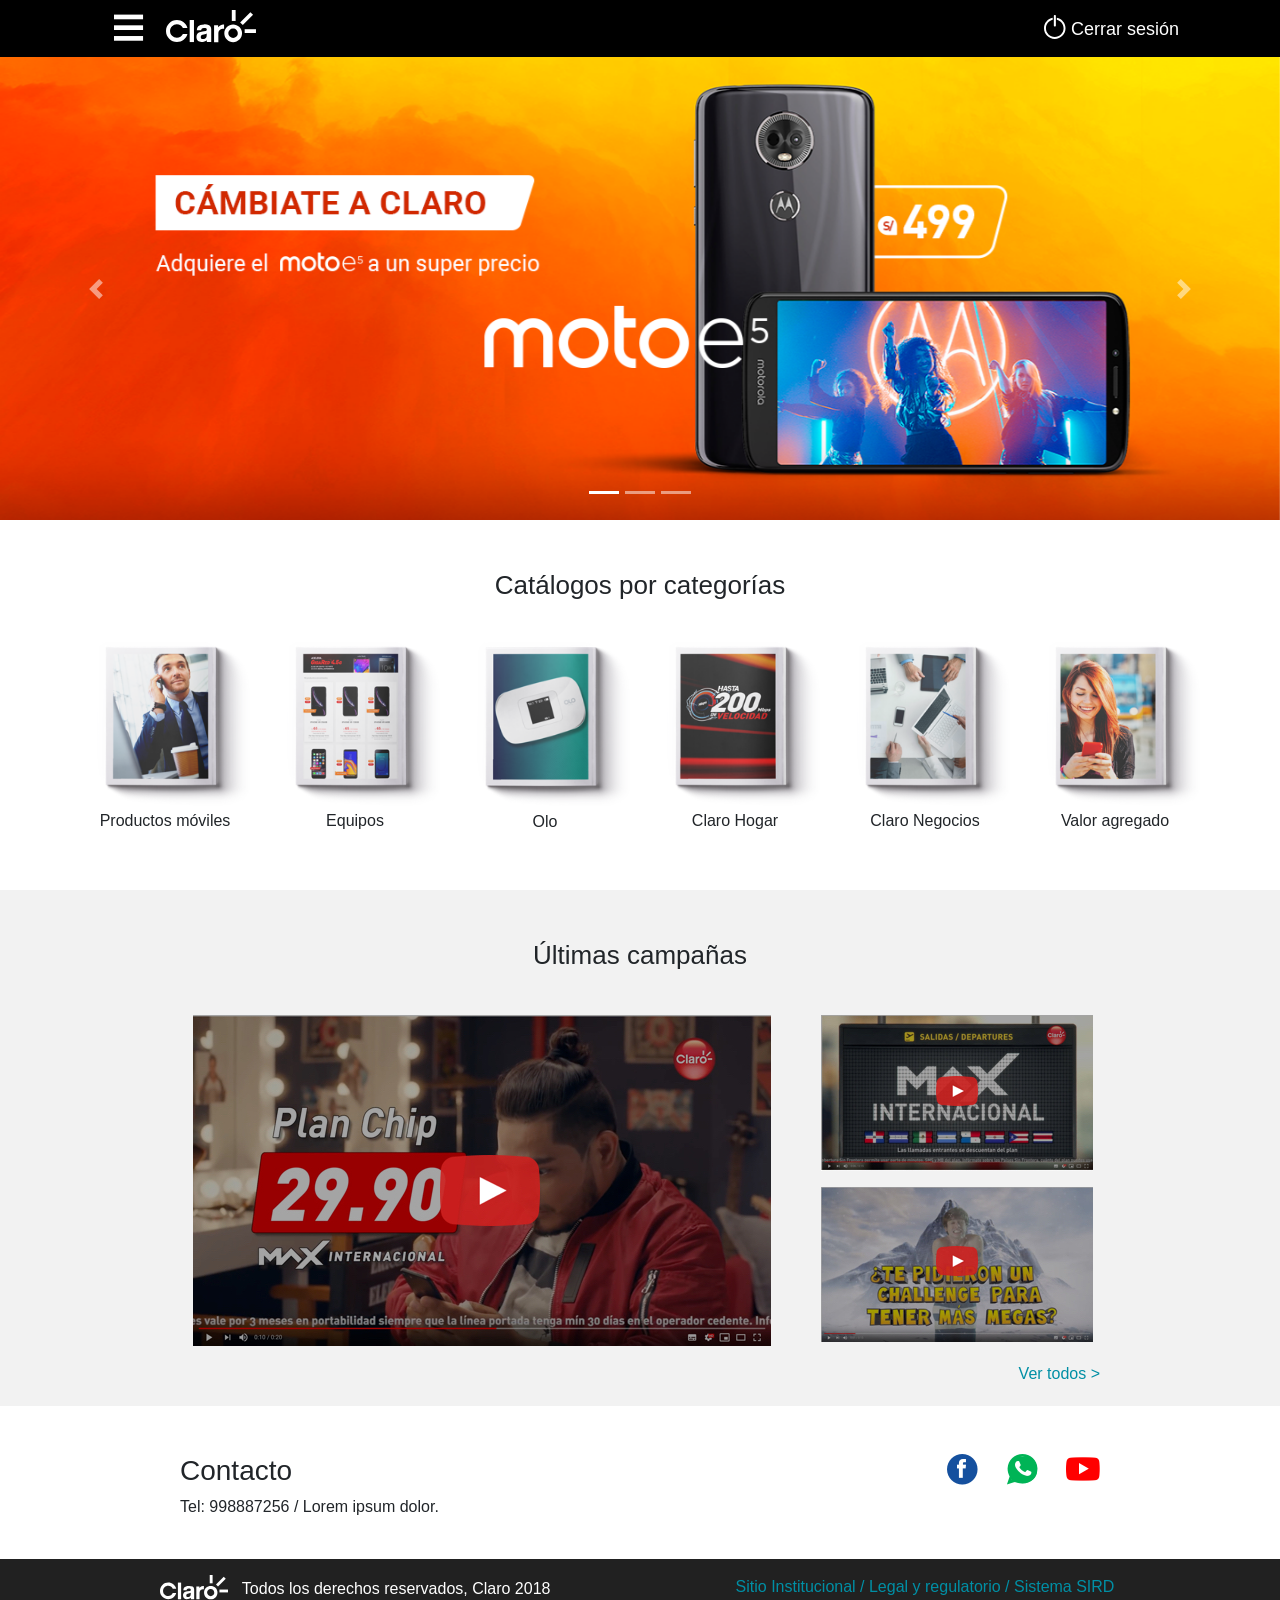
==== index.html @ d49c3069 "front files" ====
<!DOCTYPE html>
<html lang="es-PE">
<head>
	<meta charset="UTF-8"> 
	<meta name="viewport" content="width=device-width, initial-scale=1, shrink-to-fit=no"> 
	<title>Revista Digital</title> 

	<link rel="stylesheet" type="text/css" href="css/main.css">
	<link rel="stylesheet" type="text/css" href="css/bootstrap.css">

</head> 
<body>

	<header class="fixed-top">
		<div class="container">
			<div class="row">
				<div class="col-lg-12 no-gutters">

					<div class="pos-f-t no-gutters">

						<nav class="navbar navbar-dark">
							<div class="menu">
								<button class="navbar-toggler" type="button" data-toggle="collapse" data-target="#navbarToggleExternalContent" aria-controls="navbarToggleExternalContent" aria-expanded="false" aria-label="Toggle navigation">
									<span class="navbar-toggler-icon left"></span> 
								</button> 
								<a href="#"><img src="assets/logo-claro.svg" class="lg_claro img-fluid"></a>
							</div>
							<a href="#"> <img src="assets/power-sign.svg"> <span class="text-sesion">Cerrar sesión</span></a>
						</nav>
						
						<div class="collapse bg-negro" id="navbarToggleExternalContent">
							<div class="p-4">
								<ul class="menu navbar-nav">
									<li class="item-menu"><a href="#" class="nav-link">Productos móviles</a></li>
									<li class="item-menu"><a href="#" class="nav-link">Equipos</a></li>
									<li class="item-menu"><a href="#" class="nav-link">Olo</a></li>
									<li class="item-menu"><a href="#" class="nav-link">Claro Hogar</a></li>
									<li class="item-menu"><a href="#" class="nav-link">Claro Negocio</a></li>
									<li class="item-menu"><a href="#" class="nav-link">Valor agregado</a></li>
								</ul>
							</div>
							<div class="bg_menu" id="navbarToggleExternalContent"></div>
						</div>
						
					</div>
					
				</div>
			</div>
		</div>	
	</header>

	





	<div class="main">
		<section class="banner">

			<div id="carouselExampleIndicators" class="carousel slide" data-ride="carousel">

				<ol class="carousel-indicators">
					<li data-target="#carouselExampleIndicators" data-slide-to="0" class="active"></li>
					<li data-target="#carouselExampleIndicators" data-slide-to="1"></li>
					<li data-target="#carouselExampleIndicators" data-slide-to="2"></li>
				</ol>

				<div class="carousel-inner">
					<div class="carousel-item active">
						<img src="assets/banner_1.png" class="d-block w-100" alt="...">
					</div>
					<div class="carousel-item">
						<img src="assets/banner_1.png" class="d-block w-100" alt="...">
					</div>
					<div class="carousel-item">
						<img src="assets/banner_1.png" class="d-block w-100" alt="...">
					</div>
				</div>
				<a class="carousel-control-prev" href="#carouselExampleIndicators" role="button" data-slide="prev">
					<span class="carousel-control-prev-icon" aria-hidden="true"></span>
					<span class="sr-only">Previous</span>
				</a>
				<a class="carousel-control-next" href="#carouselExampleIndicators" role="button" data-slide="next">
					<span class="carousel-control-next-icon" aria-hidden="true"></span>
					<span class="sr-only">Next</span>
				</a>
			</div>
		</section>

		<section class="catalogos">
			<div class="container">
				<h2>Catálogos por categorías</h2>
				<div class="row">
					<div class="col-lg-2 col-md-4 col-sm-6 col-6"><img src="assets/catalogo1.png" class="img-fluid"><p>Productos móviles</p></div>
					<div class="col-lg-2 col-md-4 col-sm-6 col-6"><img src="assets/catalogo2.png" class="img-fluid"><p>Equipos</p></div>
					<div class="col-lg-2 col-md-4 col-sm-6 col-6"><img src="assets/catalogo3.png" class="img-fluid"><p>Olo</p></div>
					<div class="col-lg-2 col-md-4 col-sm-6 col-6"><img src="assets/catalogo4.png" class="img-fluid"><p>Claro Hogar</p></div>
					<div class="col-lg-2 col-md-4 col-sm-6 col-6"><img src="assets/catalogo5.png" class="img-fluid"><p>Claro Negocios</p></div>
					<div class="col-lg-2 col-md-4 col-sm-6 col-6"><img src="assets/catalogo6.png" class="img-fluid"><p>Valor agregado</p></div>
				</div>
			</div>
		</section>

		<section class="campanias">
			<div class="container">
				<h2>Últimas campañas</h2>
				<div class="row">
					<div class="col-lg-10 mx-auto">
						<div class="row">
							<div class="col-lg-8 mt-3 col-sm-7 mx-auto col-11">
								<a data-toggle="modal" data-target="#exampleModalCenter1"><img src="assets/video1.jpg" class="img-fluid"></a>
								<div class="modal fade" id="exampleModalCenter1" tabindex="-1" role="dialog" aria-labelledby="exampleModalCenterTitle" aria-hidden="true">
									<div class="modal-dialog modal-dialog-centered" role="document">
										<div class="modal-content">
											<div class="modal-header">
												<!--<h5 class="modal-title" id="exampleModalCenterTitle">Video #1</h5>-->
												<button type="button" class="close" data-dismiss="modal" aria-label="Close">
													<span aria-hidden="true">&times;</span>
												</button>
											</div>
											
											<div class="modal-body">
												<iframe width="100%" height="320" src="https://www.youtube.com/embed/C6nRRB92-fw" frameborder="0" allow="accelerometer; autoplay; encrypted-media; gyroscope; picture-in-picture" allowfullscreen></iframe>
											</div>

										</div>
									</div>
								</div>
							</div>
							<div class="col-lg-4 col-md-10 mx-auto col-sm-10 col-12">
								<div class="row">
									<div class="col-lg-12 col-md-6 mt-3">
										<a data-toggle="modal" data-target="#exampleModalCenter2"><img src="assets/video2.jpg" class="img-fluid"></a>
										<div class="modal fade" id="exampleModalCenter2" tabindex="-1" role="dialog" aria-labelledby="exampleModalCenterTitle" aria-hidden="true">
											<div class="modal-dialog modal-dialog-centered" role="document">
												<div class="modal-content">
													<div class="modal-header">
														<!--<h5 class="modal-title" id="exampleModalCenterTitle">Video #2</h5>-->
														<button type="button" class="close" data-dismiss="modal" aria-label="Close">
															<span aria-hidden="true">&times;</span>
														</button>
													</div>
													<div class="modal-body">
														<iframe width="100%" height="320" src="https://www.youtube.com/embed/Uum-ucWkMEQ?list=PL4ZABvZe_5Naf932TlUdyiNFxT96gdVvx" frameborder="0" allow="accelerometer; autoplay; encrypted-media; gyroscope; picture-in-picture" allowfullscreen></iframe>
													</div>
												</div>
											</div>
										</div>
									</div>
									<div class="col-lg-12 col-md-6 mt-3">
										<a data-toggle="modal" data-target="#exampleModalCenter3"><img src="assets/video3.jpg" class="img-fluid"></a>
										<div class="modal fade" id="exampleModalCenter3" tabindex="-1" role="dialog" aria-labelledby="exampleModalCenterTitle" aria-hidden="true">
											<div class="modal-dialog modal-dialog-centered" role="document">
												<div class="modal-content">
													<div class="modal-header">
														<!--<h5 class="modal-title" id="exampleModalCenterTitle">Modal title</h5>-->
														<button type="button" class="close" data-dismiss="modal" aria-label="Close">
															<span aria-hidden="true">&times;</span>
														</button>
													</div>
													<div class="modal-body">
														<iframe width="100%" height="320" src="https://www.youtube.com/embed/Uum-ucWkMEQ?list=PL4ZABvZe_5Naf932TlUdyiNFxT96gdVvx" frameborder="0" allow="accelerometer; autoplay; encrypted-media; gyroscope; picture-in-picture" allowfullscreen></iframe>
													</div>
												</div>
											</div>
										</div>
									</div>
								</div>						
							</div>
						</div>

					</div>

					
					
					<div class="col-lg-10 mx-auto text-right pt-3">
						<a href="#" class="enlace_ver">Ver todos &#62;</a>
					</div>

				</div>
			</div>
		</section>
		

		<section class="contacto">
			<div class="container">
				<div class="row">
					<div class="col-lg-10 mx-auto">
						<div class="row pt-5 pb-4">
							<div class="col-md-6 col-sm-12">
									<h3>Contacto</h3>
									<p>Tel: 998887256 / Lorem ipsum dolor.</p>
							</div>
							<div class="col-md-6 col-sm-12 text-right">
								<a href="#"><img src="assets/icon-facebook.png" class="img-fluid"></a>
								<a href="#" class="ml-4"><img src="assets/icon-whatsapp.png" class="img-fluid"></a>
								<a href="#" class="ml-4"><img src="assets/icon-youtube.png" class="img-fluid"></a>
							</div>
						</div>
					</div>
				</div>
			</div>
		</section>


	</div>


	<footer>
		<div class="container">
			<div class="row pt-3">
				<div class="col-lg-6 col-md-12 text-center">
					<span class=""><img src="assets/logo-claro.svg" class="lg_claro-f"></span> <span>Todos los derechos reservados, Claro 2018</span>
				</div>
				<div class="col-lg-6 col-md-12 text-center text-right">
					<p class="enlace_ver">
						<a href="http://www.claro.com.pe/institucional/" target="_blank" class="enlace_ver">Sitio Institucional</a> /
						<a href="http://www.claro.com.pe/legal-y-regulatorio/" target="_blank" class="enlace_ver">Legal y regulatorio</a> /
						<a href="http://www2.osiptel.gob.pe/Devoluciones/Principal.aspx" target="_blank" class="enlace_ver">Sistema SIRD</a>
					</p>
				</div>
			</div>
		</div>
	</footer>


	<script src="js/jquery-3.3.1.slim.min.js"></script>
	<script src="js/popper.min.js"></script>
	<script src="js/bootstrap.min.js"></script>
	
</body>
</html>
---- css/main.css ----
*{
	margin:0;
	padding: 0;
}
header{
	background: #000000;
	height: 57px;
}
header .navbar a{
	color: #fff;
	text-decoration: none;
	font-size: 18px;
	font-weight: 400;
}
header .navbar a .text-sesion{
	display: inline-block;
	vertical-align: top;
	margin-top: 3px;
}

.lg_claro{
	padding-left: 5px;
	padding-bottom: 5px;
}
.lg_claro-f{
	padding-right: 10px;
	padding-bottom: 5px;
	height: 30px;
}
.bg-negro{
	background: #000;
	max-width: 350px;
	width: 100%;
}
@media screen and (max-width: 450px){
	.bg-negro{
		max-width: 100%;
	}
}
.bg_menu{
	position: fixed;
	z-index: -1;
	top:0;
	left: 0;
	margin-top: 57px;
	width: 100%;
	height: 100vh;
	background: rgba(255,255,255,.5);
}
.menu .item-menu{
	border-bottom: solid 1px #fff;
	padding: 5px 0;
}
.menu .item-menu a{
	color: #fff;
}
.menu .item-menu a:hover{
	color: #aaa;
}

.main{
	position: relative;
	display: block;
	padding-top: 57px;
}
.navbar-dark .navbar-toggler-icon{
	background-image: url('../assets/ico-menu.svg') !important;
}
.navbar-dark .navbar-toggler{
	outline: 0;
	color: rgba(255, 255, 255, 0) !important;
  border-color: rgba(255, 255, 255, 0) !important; 
}

.carousel-item .carousel-caption{
	padding-top: 0;
	padding-bottom: 0; 
	bottom: 0;
}

.catalogos{
	padding: 20px 0 40px;
}
.catalogos img{
	margin: 0 auto;
	display: block;
	margin-left: 5%; 
}

.catalogos h2{
	text-align: center;
	font-size: 26px;
	font-weight: 500;
	padding-top: 30px;
	padding-bottom: 30px;
}

.catalogos p{
	text-align: center;
	font-weight: 500;
}

.campanias{
	background: #f2f2f2;
	padding: 20px;
	text-align: center;
}
.campanias h2{
	text-align: center;
	font-size: 26px;
	font-weight: 500;
	padding-top: 30px;
	padding-bottom: 20px;
}
.enlace_ver{
	color: #008fa5;
	font-weight: 400;
}
.enlace_ver:hover{
	color: #008fa5;
}
footer{
	background: #212121;
	color: #fff;
}


.login-form{
	background: url('../assets/bg-form.jpg') no-repeat top center;
	background-size: cover;
	padding: 50px 20px;
	height: calc(100vh - 266px);

  display: -ms-flexbox;
  display: flex;
  -ms-flex-align: center;
  align-items: center;
  padding-top: 40px;
  padding-bottom: 40px;
  background-color: #f5f5f5;
}

.formulario{
	background: #fff;
	padding: 20px;
	border: solid 1px #ccc;
	border-radius: 5px;
}

.formulario h2{
	font-weight: 400;
	text-align: center;
}
.formulario h2 span{
	font-weight: 700;
	color: #e23230;
}
.formulario p{
	font-size: 18px;
	text-align: center;
	color: #636363;
	padding: 5px;
}
.content-form{
	max-width: 300px;
	margin: 0 auto;
}
.btn-ingresa{
	display: block !important;
	margin: 0 auto;
}
.formulario .enlace_ver{
	display: block;
	text-align: center;
	padding-top: 10px;
}
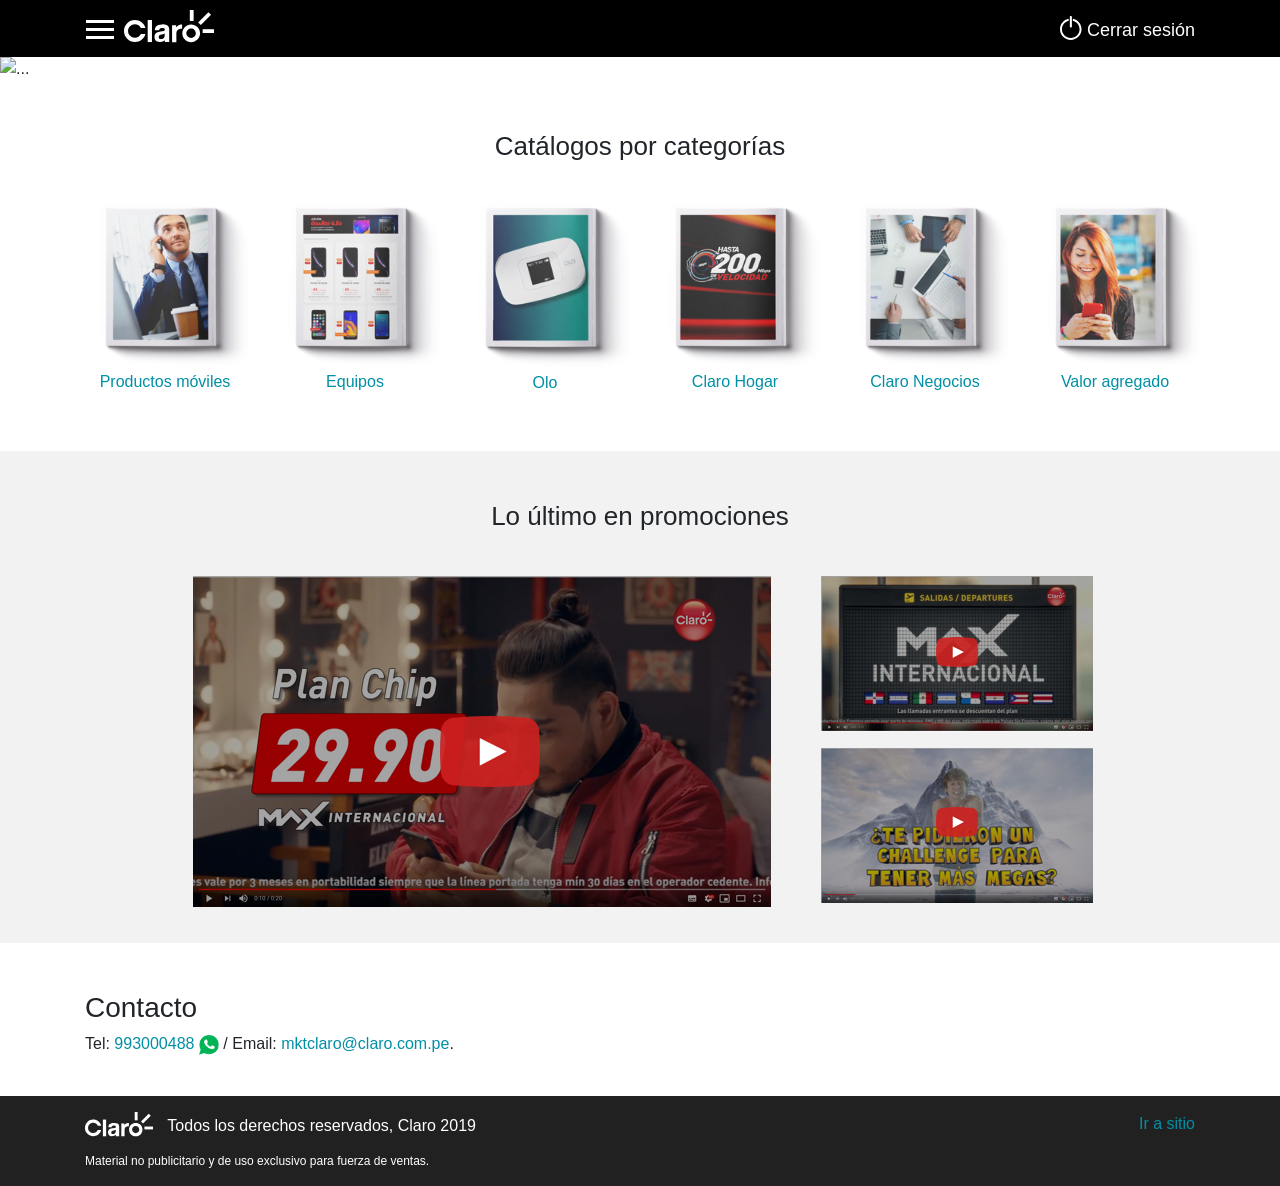
==== commit 808aa014: "cambio 2" ====
--- a/index.html
+++ b/index.html
@@ -18,18 +18,27 @@
 
 					<div class="pos-f-t no-gutters">
 
-						<nav class="navbar navbar-dark">
-							<div class="menu">
+						<nav class="navbar navbar-dark main-nav" id="main-nav">
+							<div>
+								<button id="menu" class="menu-bar navbar-toggler" type="button" data-toggle="collapse" data-target="#navbarToggleExternalContent" aria-controls="navbarToggleExternalContent" aria-expanded="false" aria-label="Toggle navigation">
+									<div class="uno"></div>
+									<div class="dos"></div>
+									<div class="tres"></div>
+								</button>
+								<a href="#"><img src="assets/logo-claro.svg" class="lg_claro img-fluid"></a>
+							</div>
+							<!--<div class="menu">  
 								<button class="navbar-toggler" type="button" data-toggle="collapse" data-target="#navbarToggleExternalContent" aria-controls="navbarToggleExternalContent" aria-expanded="false" aria-label="Toggle navigation">
 									<span class="navbar-toggler-icon left"></span> 
 								</button> 
+								
 								<a href="#"><img src="assets/logo-claro.svg" class="lg_claro img-fluid"></a>
-							</div>
-							<a href="#"> <img src="assets/power-sign.svg"> <span class="text-sesion">Cerrar sesión</span></a>
+							</div>-->
+							<a href="login.html"> <img src="assets/power-sign.svg"> <span class="text-sesion">Cerrar sesión</span></a>
 						</nav>
 						
-						<div class="collapse bg-negro" id="navbarToggleExternalContent">
-							<div class="p-4">
+						<div class="menu-main collapse bg-negro" id="navbarToggleExternalContent">
+							<div class="">
 								<ul class="menu navbar-nav">
 									<li class="item-menu"><a href="#" class="nav-link">Productos móviles</a></li>
 									<li class="item-menu"><a href="#" class="nav-link">Equipos</a></li>
@@ -68,13 +77,13 @@
 
 				<div class="carousel-inner">
 					<div class="carousel-item active">
-						<img src="assets/banner_1.png" class="d-block w-100" alt="...">
+						<img src="assets/banner_1.jpg" class="d-block w-100" alt="...">
 					</div>
 					<div class="carousel-item">
-						<img src="assets/banner_1.png" class="d-block w-100" alt="...">
+						<img src="assets/banner_2.jpg" class="d-block w-100" alt="...">
 					</div>
 					<div class="carousel-item">
-						<img src="assets/banner_1.png" class="d-block w-100" alt="...">
+						<img src="assets/banner_3.jpg" class="d-block w-100" alt="...">
 					</div>
 				</div>
 				<a class="carousel-control-prev" href="#carouselExampleIndicators" role="button" data-slide="prev">
@@ -92,24 +101,24 @@
 			<div class="container">
 				<h2>Catálogos por categorías</h2>
 				<div class="row">
-					<div class="col-lg-2 col-md-4 col-sm-6 col-6"><img src="assets/catalogo1.png" class="img-fluid"><p>Productos móviles</p></div>
-					<div class="col-lg-2 col-md-4 col-sm-6 col-6"><img src="assets/catalogo2.png" class="img-fluid"><p>Equipos</p></div>
-					<div class="col-lg-2 col-md-4 col-sm-6 col-6"><img src="assets/catalogo3.png" class="img-fluid"><p>Olo</p></div>
-					<div class="col-lg-2 col-md-4 col-sm-6 col-6"><img src="assets/catalogo4.png" class="img-fluid"><p>Claro Hogar</p></div>
-					<div class="col-lg-2 col-md-4 col-sm-6 col-6"><img src="assets/catalogo5.png" class="img-fluid"><p>Claro Negocios</p></div>
-					<div class="col-lg-2 col-md-4 col-sm-6 col-6"><img src="assets/catalogo6.png" class="img-fluid"><p>Valor agregado</p></div>
+					<div class="col-lg-2 col-md-4 col-sm-6 col-6"><a href="#" class="enlace_ver"><img src="assets/catalogo1.png" class="img-fluid"><p>Productos móviles</p></a></div>
+					<div class="col-lg-2 col-md-4 col-sm-6 col-6"><a href="#" class="enlace_ver"><img src="assets/catalogo2.png" class="img-fluid"><p>Equipos</p></a></div>
+					<div class="col-lg-2 col-md-4 col-sm-6 col-6"><a href="#" class="enlace_ver"><img src="assets/catalogo3.png" class="img-fluid"><p>Olo</p></a></div>
+					<div class="col-lg-2 col-md-4 col-sm-6 col-6"><a href="#" class="enlace_ver"><img src="assets/catalogo4.png" class="img-fluid"><p>Claro Hogar</p></a></div>
+					<div class="col-lg-2 col-md-4 col-sm-6 col-6"><a href="#" class="enlace_ver"><img src="assets/catalogo5.png" class="img-fluid"><p>Claro Negocios</p></a></div>
+					<div class="col-lg-2 col-md-4 col-sm-6 col-6"><a href="#" class="enlace_ver"><img src="assets/catalogo6.png" class="img-fluid"><p>Valor agregado</p></a></div>
 				</div>
 			</div>
 		</section>
 
 		<section class="campanias">
 			<div class="container">
-				<h2>Últimas campañas</h2>
+				<h2>Lo último en promociones</h2>
 				<div class="row">
 					<div class="col-lg-10 mx-auto">
 						<div class="row">
-							<div class="col-lg-8 mt-3 col-sm-7 mx-auto col-11">
-								<a data-toggle="modal" data-target="#exampleModalCenter1"><img src="assets/video1.jpg" class="img-fluid"></a>
+							<div class="col-lg-8 mt-3 col-sm-8 mx-auto col-12">
+								<a data-toggle="modal" data-target="#exampleModalCenter1" class="linkmodal"><img src="assets/video1.jpg" class="img-fluid"></a>
 								<div class="modal fade" id="exampleModalCenter1" tabindex="-1" role="dialog" aria-labelledby="exampleModalCenterTitle" aria-hidden="true">
 									<div class="modal-dialog modal-dialog-centered" role="document">
 										<div class="modal-content">
@@ -121,7 +130,7 @@
 											</div>
 											
 											<div class="modal-body">
-												<iframe width="100%" height="320" src="https://www.youtube.com/embed/C6nRRB92-fw" frameborder="0" allow="accelerometer; autoplay; encrypted-media; gyroscope; picture-in-picture" allowfullscreen></iframe>
+												<iframe width="100%" height="320" src="https://www.youtube.com/embed/MWQoPu6Iv-8?rel=0" frameborder="0" allow="accelerometer; autoplay; encrypted-media; gyroscope; picture-in-picture" allowfullscreen></iframe>
 											</div>
 
 										</div>
@@ -130,8 +139,8 @@
 							</div>
 							<div class="col-lg-4 col-md-10 mx-auto col-sm-10 col-12">
 								<div class="row">
-									<div class="col-lg-12 col-md-6 mt-3">
-										<a data-toggle="modal" data-target="#exampleModalCenter2"><img src="assets/video2.jpg" class="img-fluid"></a>
+									<div class="col-lg-12 col-md-6 col-6 mt-3">
+										<a data-toggle="modal" data-target="#exampleModalCenter2" class="linkmodal"><img src="assets/video2.jpg" class="img-fluid"></a>
 										<div class="modal fade" id="exampleModalCenter2" tabindex="-1" role="dialog" aria-labelledby="exampleModalCenterTitle" aria-hidden="true">
 											<div class="modal-dialog modal-dialog-centered" role="document">
 												<div class="modal-content">
@@ -142,14 +151,15 @@
 														</button>
 													</div>
 													<div class="modal-body">
-														<iframe width="100%" height="320" src="https://www.youtube.com/embed/Uum-ucWkMEQ?list=PL4ZABvZe_5Naf932TlUdyiNFxT96gdVvx" frameborder="0" allow="accelerometer; autoplay; encrypted-media; gyroscope; picture-in-picture" allowfullscreen></iframe>
+
+														<iframe width="100%" height="320" src="https://www.youtube.com/embed/Uum-ucWkMEQ?rel=0" frameborder="0" allow="accelerometer; autoplay; encrypted-media; gyroscope; picture-in-picture" allowfullscreen></iframe>
 													</div>
 												</div>
 											</div>
 										</div>
 									</div>
-									<div class="col-lg-12 col-md-6 mt-3">
-										<a data-toggle="modal" data-target="#exampleModalCenter3"><img src="assets/video3.jpg" class="img-fluid"></a>
+									<div class="col-lg-12 col-md-6 col-6 mt-3">
+										<a data-toggle="modal" data-target="#exampleModalCenter3" class="linkmodal"><img src="assets/video3.jpg" class="img-fluid"></a>
 										<div class="modal fade" id="exampleModalCenter3" tabindex="-1" role="dialog" aria-labelledby="exampleModalCenterTitle" aria-hidden="true">
 											<div class="modal-dialog modal-dialog-centered" role="document">
 												<div class="modal-content">
@@ -160,7 +170,8 @@
 														</button>
 													</div>
 													<div class="modal-body">
-														<iframe width="100%" height="320" src="https://www.youtube.com/embed/Uum-ucWkMEQ?list=PL4ZABvZe_5Naf932TlUdyiNFxT96gdVvx" frameborder="0" allow="accelerometer; autoplay; encrypted-media; gyroscope; picture-in-picture" allowfullscreen></iframe>
+
+														<iframe width="100%" height="320" src="https://www.youtube.com/embed/uMqZQMyHka0?rel=0" frameborder="0" allow="accelerometer; autoplay; encrypted-media; gyroscope; picture-in-picture" allowfullscreen></iframe>
 													</div>
 												</div>
 											</div>
@@ -175,7 +186,7 @@
 					
 					
 					<div class="col-lg-10 mx-auto text-right pt-3">
-						<a href="#" class="enlace_ver">Ver todos &#62;</a>
+						<!--<a href="#" class="enlace_ver">Ver todos &#62;</a>-->
 					</div>
 
 				</div>
@@ -186,16 +197,16 @@
 		<section class="contacto">
 			<div class="container">
 				<div class="row">
-					<div class="col-lg-10 mx-auto">
+					<div class="col-lg-12 mx-auto">
 						<div class="row pt-5 pb-4">
 							<div class="col-md-6 col-sm-12">
 									<h3>Contacto</h3>
-									<p>Tel: 998887256 / Lorem ipsum dolor.</p>
+									<p>Tel: <a href="tel:993000488" class="enlace_ver">993000488</a> <a href="https://api.whatsapp.com/send?phone=051993000488&text=%20"><img src="assets/icon-whatsapp.png" width="20px" class="img-fluid"></a> / Email: <a href="mailto:mktclaro@claro.com.pe" class="enlace_ver">mktclaro@claro.com.pe</a>.</p>
 							</div>
 							<div class="col-md-6 col-sm-12 text-right">
-								<a href="#"><img src="assets/icon-facebook.png" class="img-fluid"></a>
-								<a href="#" class="ml-4"><img src="assets/icon-whatsapp.png" class="img-fluid"></a>
-								<a href="#" class="ml-4"><img src="assets/icon-youtube.png" class="img-fluid"></a>
+								<!--<a href="#"><img src="assets/icon-facebook.svg" width="31px" class="img-fluid"></a>-->
+								<!--<a href="#" class="ml-4"><img src="assets/icon-whatsapp.png" class="img-fluid"></a>-->
+								<!--<a href="#" class="ml-4"><img src="assets/icon-youtube.svg" width="34px" class="img-fluid"></a>-->
 							</div>
 						</div>
 					</div>
@@ -210,15 +221,19 @@
 	<footer>
 		<div class="container">
 			<div class="row pt-3">
-				<div class="col-lg-6 col-md-12 text-center">
-					<span class=""><img src="assets/logo-claro.svg" class="lg_claro-f"></span> <span>Todos los derechos reservados, Claro 2018</span>
-				</div>
-				<div class="col-lg-6 col-md-12 text-center text-right">
-					<p class="enlace_ver">
-						<a href="http://www.claro.com.pe/institucional/" target="_blank" class="enlace_ver">Sitio Institucional</a> /
+				<div class="col-lg-8 col-md-8">
+					<span><img src="assets/logo-claro.svg" class="lg_claro-f"></span> <span class="derechos-reservados">Todos los derechos reservados, Claro 2019</span>
+				</div>
+				<div class="col-lg-4 col-md-4 text-right">
+					<p>
+						<a href="http://www.claro.com.pe/" target="_blank" class="enlace_ver">Ir a sitio </a>
+						<!--<a href="http://www.claro.com.pe/institucional/" target="_blank" class="enlace_ver">Sitio Institucional</a> /
 						<a href="http://www.claro.com.pe/legal-y-regulatorio/" target="_blank" class="enlace_ver">Legal y regulatorio</a> /
-						<a href="http://www2.osiptel.gob.pe/Devoluciones/Principal.aspx" target="_blank" class="enlace_ver">Sistema SIRD</a>
+						<a href="http://www2.osiptel.gob.pe/Devoluciones/Principal.aspx" target="_blank" class="enlace_ver">Sistema SIRD</a>-->
 					</p>
+				</div>
+				<div class="col-md-12">
+					<p style="font-size:12px;">Material no publicitario y de uso exclusivo para fuerza de ventas.</p>					
 				</div>
 			</div>
 		</div>
@@ -228,6 +243,7 @@
 	<script src="js/jquery-3.3.1.slim.min.js"></script>
 	<script src="js/popper.min.js"></script>
 	<script src="js/bootstrap.min.js"></script>
+	<script src="js/main.js" ></script>
 	
 </body>
 </html>
--- a/css/main.css
+++ b/css/main.css
@@ -5,6 +5,9 @@
 header{
 	background: #000000;
 	height: 57px;
+}
+header .navbar{
+	padding: 0;
 }
 header .navbar a{
 	color: #fff;
@@ -17,6 +20,11 @@
 	vertical-align: top;
 	margin-top: 3px;
 }
+@media screen and (max-width: 450px){
+	header .navbar a .text-sesion{
+		display: none;
+	}
+}
 
 .lg_claro{
 	padding-left: 5px;
@@ -26,6 +34,12 @@
 	padding-right: 10px;
 	padding-bottom: 5px;
 	height: 30px;
+}
+@media screen and (max-width: 450px) {
+	.lg_claro-f{
+		display: block;
+		margin: 0 auto;
+	}
 }
 .bg-negro{
 	background: #000;
@@ -47,17 +61,23 @@
 	height: 100vh;
 	background: rgba(255,255,255,.5);
 }
-.menu .item-menu{
+
+.menu-main .item-menu{
 	border-bottom: solid 1px #fff;
-	padding: 5px 0;
-}
-.menu .item-menu a{
+	padding: 5px 5px 5px 25px ;
+}
+.menu-main .item-menu:hover{
+	background: #fff;
+}
+.menu-main .item-menu a{
 	color: #fff;
 }
-.menu .item-menu a:hover{
-	color: #aaa;
-}
-
+.menu-main .item-menu a:hover{
+	color: #000;
+}
+#main-nav .navbar-toggler{
+	padding: 0 !important;
+}
 .main{
 	position: relative;
 	display: block;
@@ -69,7 +89,7 @@
 .navbar-dark .navbar-toggler{
 	outline: 0;
 	color: rgba(255, 255, 255, 0) !important;
-  border-color: rgba(255, 255, 255, 0) !important; 
+	border-color: rgba(255, 255, 255, 0) !important; 
 }
 
 .carousel-item .carousel-caption{
@@ -100,6 +120,10 @@
 	font-weight: 500;
 }
 
+.catalogos-m{
+	display: block;
+}
+
 .campanias{
 	background: #f2f2f2;
 	padding: 20px;
@@ -122,6 +146,19 @@
 footer{
 	background: #212121;
 	color: #fff;
+}
+
+.contacto{
+	width: 100%;
+}
+
+@media screen and (max-width: 540px) {
+	.contacto{
+		text-align: center;
+	}
+	.contacto .text-right{
+		text-align: center !important;
+	}
 }
 
 
@@ -131,13 +168,18 @@
 	padding: 50px 20px;
 	height: calc(100vh - 266px);
 
-  display: -ms-flexbox;
-  display: flex;
-  -ms-flex-align: center;
-  align-items: center;
-  padding-top: 40px;
-  padding-bottom: 40px;
-  background-color: #f5f5f5;
+	display: -ms-flexbox;
+	display: flex;
+	-ms-flex-align: center;
+	align-items: center;
+	padding-top: 40px;
+	padding-bottom: 40px;
+	background-color: #f5f5f5;
+}
+@media screen and (max-width: 540px){
+	.login-form{
+		height: 540px;
+	}
 }
 
 .formulario{
@@ -175,4 +217,167 @@
 	padding-top: 10px;
 }
 
-
+/*--menu--*/
+.main-nav {
+	/*background: darkslateblue;*/
+	height: 57px;
+	display: flex;
+	justify-content: flex-end;
+	align-items: center;
+}
+/*.menu {
+	transition: all 0.5s;
+	margin: 0;
+	padding: 0;
+	list-style: none;
+	display: flex;
+	opacity: 1;
+	visibility: visible;
+}*/
+.menu__item {
+	margin: 0 15px;
+}
+.menu__link {
+	color: #fff;
+	text-decoration: none;
+}
+.menu-bar {
+	width: 30px;
+	margin: 0;
+	cursor: pointer;
+	display: inline-block;
+	vertical-align: middle;
+}
+.uno, .dos, .tres {
+	width: 100%;
+	background: white;
+	height: 3px;
+	transition: all 0.5s;
+}
+.dos {
+	margin: 5px 0;
+}
+/*animacion*/
+
+.mostrar .uno {
+	transform: rotate(45deg) translate(5px, 5px);
+}
+.mostrar .dos {
+	opacity: 0;
+}
+.mostrar .tres {
+	transform: rotate(-45deg) translate(6px, -7px);
+}
+.mostrar .menu{
+	visibility: visible;
+	opacity: 1;
+}
+
+.btnwp-w{
+	display: inline-block;
+}
+.btnwp-m{
+	display: none !important;
+}
+@media screen and (max-width: 1100px){
+	.btnwp-w{
+		display: none !important;
+	}
+	.btnwp-m{
+		display: inline-block !important;
+	}
+	.catalogos-m{
+		display: none;
+	}
+}
+
+
+@media screen and (max-width: 540px){
+	.container .row .col-6 .h4{
+		font-size: 22px;
+	}
+	.container .row .col-6 a.btn{
+		font-size: 0.8rem;
+	}
+}
+
+@media screen and (max-width:325px) {
+	.container .row .col-6 .h4 {
+		font-size: 18px;
+		margin-top: 4px;
+		display: inline-block;
+	}
+}
+
+.main .container .dropdown{
+	width: 70px;
+	display: inline-block;
+	vertical-align: top;
+}
+@media screen and (max-width: 325px){
+	.main .container .dropdown{
+		width: 47px;
+	}
+}
+
+.main .container .dropdown .dropdown-menu.show{
+	min-width: 60px;
+}
+
+.main .container .dropdown .dropdown-item{
+	text-align: center;
+	padding: 0.25rem 0.25rem;
+}
+
+
+.ico-compartir{
+	padding: 5px 5px 5px !important;
+}
+@media screen and (max-width:325px){
+	.ico-compartir{
+		padding: 2px 3px 5px !important;
+	}
+	.ico-compartir img{
+		width: 20px;
+	}
+}
+
+
+.linkmodal{
+	cursor: pointer;
+	opacity: 1;
+	transition: all linear 0.5s;
+	-webkit-transition: all linear 0.5s;
+}
+.linkmodal:hover{
+	opacity: 0.7;
+}
+.linkmodal img{
+	transform:scale(1.0);
+	transition: all linear 0.2s;
+	-webkit-transition: all linear 0.2s;
+}
+.linkmodal:hover img{
+	transform:scale(1.02);
+}
+
+
+.derechos-reservados{
+	font-size: 1rem;
+}
+@media screen and (max-width: 450px) {
+	.derechos-reservados{
+		font-size: 14px;
+		display: block;
+		text-align: center;
+	}
+}
+
+@media screen and (max-width: 450px) {
+	footer .container .row p {
+		text-align: center;
+	}
+
+}
+
+
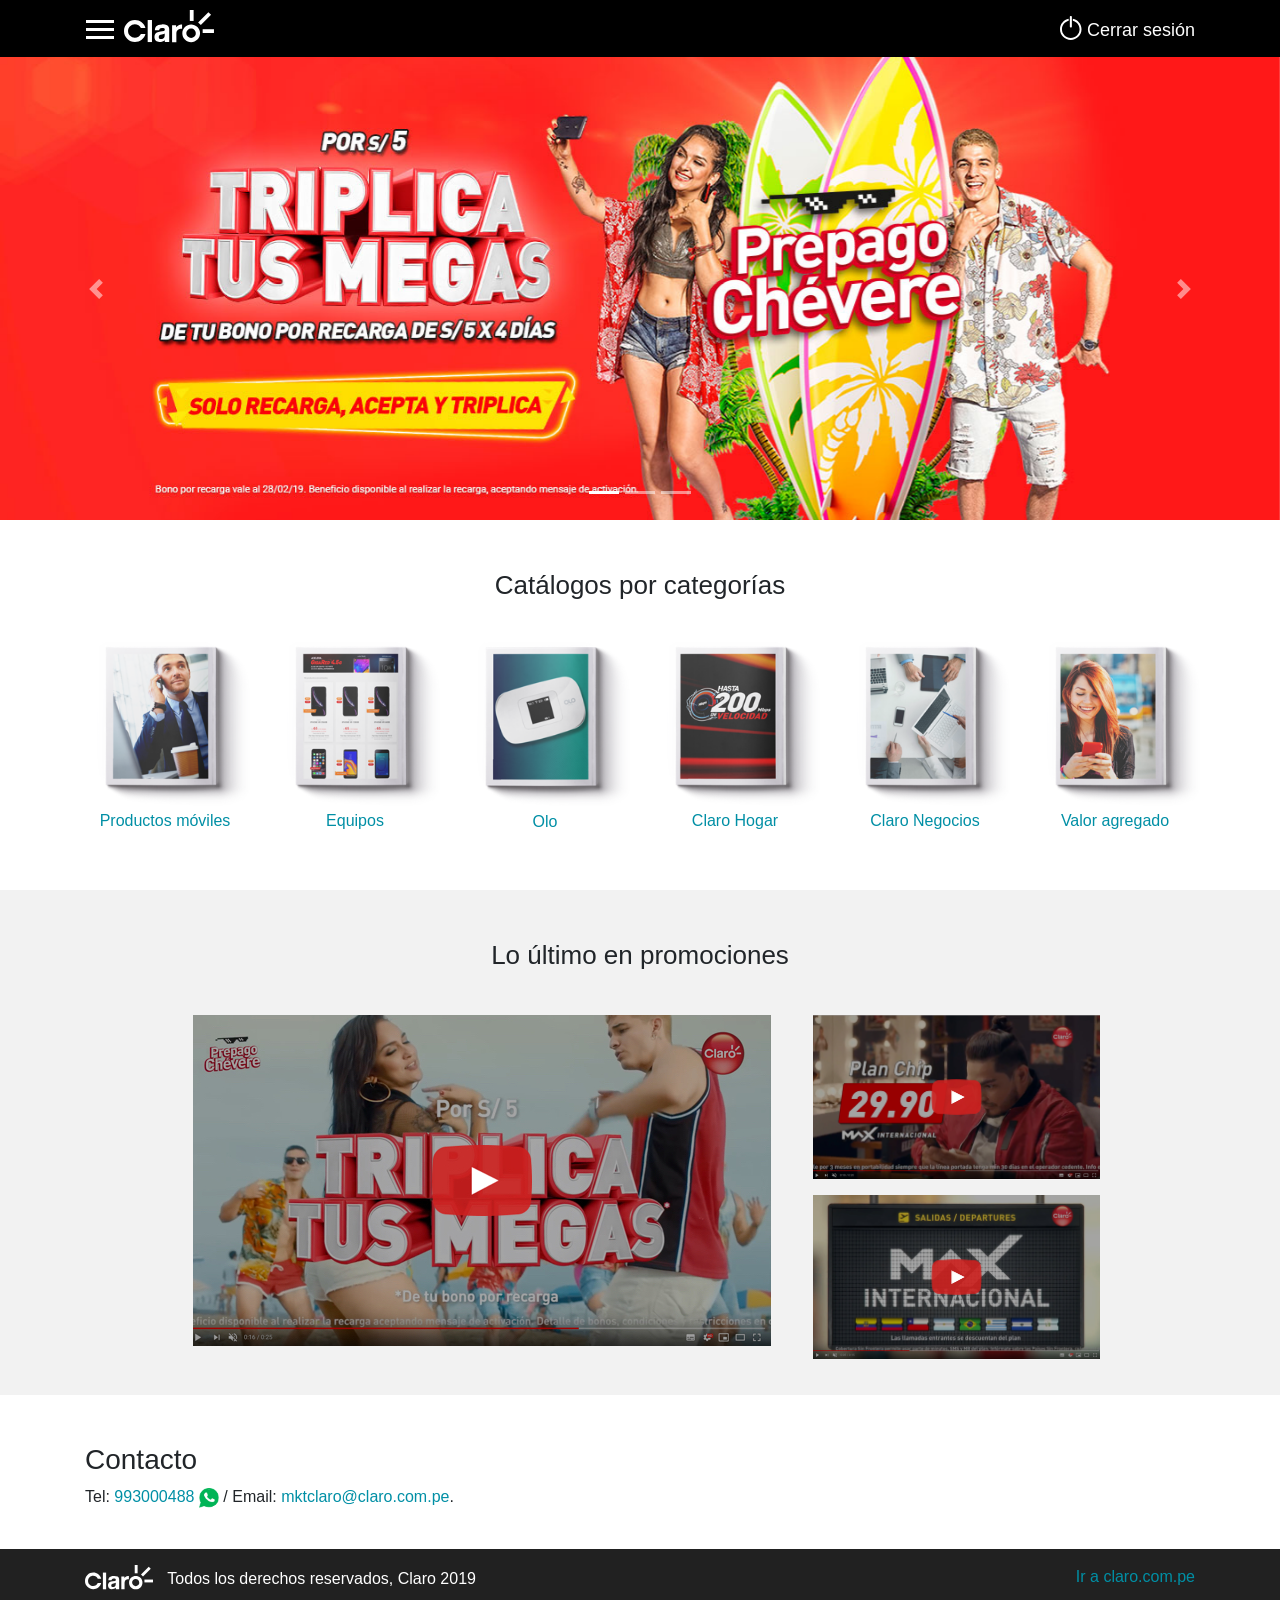
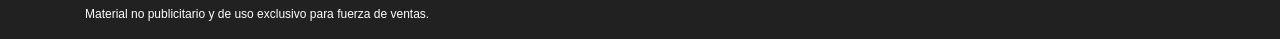
==== commit a60db3c8: "actualiza link footer y javascrip modal" ====
--- a/index.html
+++ b/index.html
@@ -201,7 +201,7 @@
 						<div class="row pt-5 pb-4">
 							<div class="col-md-6 col-sm-12">
 									<h3>Contacto</h3>
-									<p>Tel: <a href="tel:993000488" class="enlace_ver">993000488</a> <a href="https://api.whatsapp.com/send?phone=051993000488&text=%20"><img src="assets/icon-whatsapp.png" width="20px" class="img-fluid"></a> / Email: <a href="mailto:mktclaro@claro.com.pe" class="enlace_ver">mktclaro@claro.com.pe</a>.</p>
+									<p>Tel: <a href="tel:993000488" class="enlace_ver">993000488</a> <a href="https://api.whatsapp.com/send?phone=051993000488&text=%20"><img src="assets/icon-whatsapp.png" width="20px" class="img-fluid"></a> <span class="salto">/</span> Email: <a href="mailto:mktclaro@claro.com.pe" class="enlace_ver">mktclaro@claro.com.pe</a>.</p>
 							</div>
 							<div class="col-md-6 col-sm-12 text-right">
 								<!--<a href="#"><img src="assets/icon-facebook.svg" width="31px" class="img-fluid"></a>-->
@@ -226,7 +226,7 @@
 				</div>
 				<div class="col-lg-4 col-md-4 text-right">
 					<p>
-						<a href="http://www.claro.com.pe/" target="_blank" class="enlace_ver">Ir a sitio </a>
+						<a href="http://www.claro.com.pe/" target="_blank" class="enlace_ver">Ir a claro.com.pe </a>
 						<!--<a href="http://www.claro.com.pe/institucional/" target="_blank" class="enlace_ver">Sitio Institucional</a> /
 						<a href="http://www.claro.com.pe/legal-y-regulatorio/" target="_blank" class="enlace_ver">Legal y regulatorio</a> /
 						<a href="http://www2.osiptel.gob.pe/Devoluciones/Principal.aspx" target="_blank" class="enlace_ver">Sistema SIRD</a>-->
--- a/css/main.css
+++ b/css/main.css
@@ -342,6 +342,22 @@
 	}
 }
 
+.modal-content{
+	background-color: transparent !important; 
+	border: 0 !important;
+	
+}
+.modal-content .modal-header{
+	background: transparent !important;
+	border: 0 !important;
+}
+.modal-content .modal-body{
+	background-color: #000 !important;
+}
+.modal-content .modal-header .close{
+	color: #fff !important;
+	padding: 0;
+}
 
 .linkmodal{
 	cursor: pointer;
@@ -379,5 +395,15 @@
 	}
 
 }
-
-
+.salto{
+
+}
+@media screen and (max-width: 769px) {
+	.salto{
+		display: block;
+    visibility: hidden;
+    height: 0px;
+	}
+}
+
+
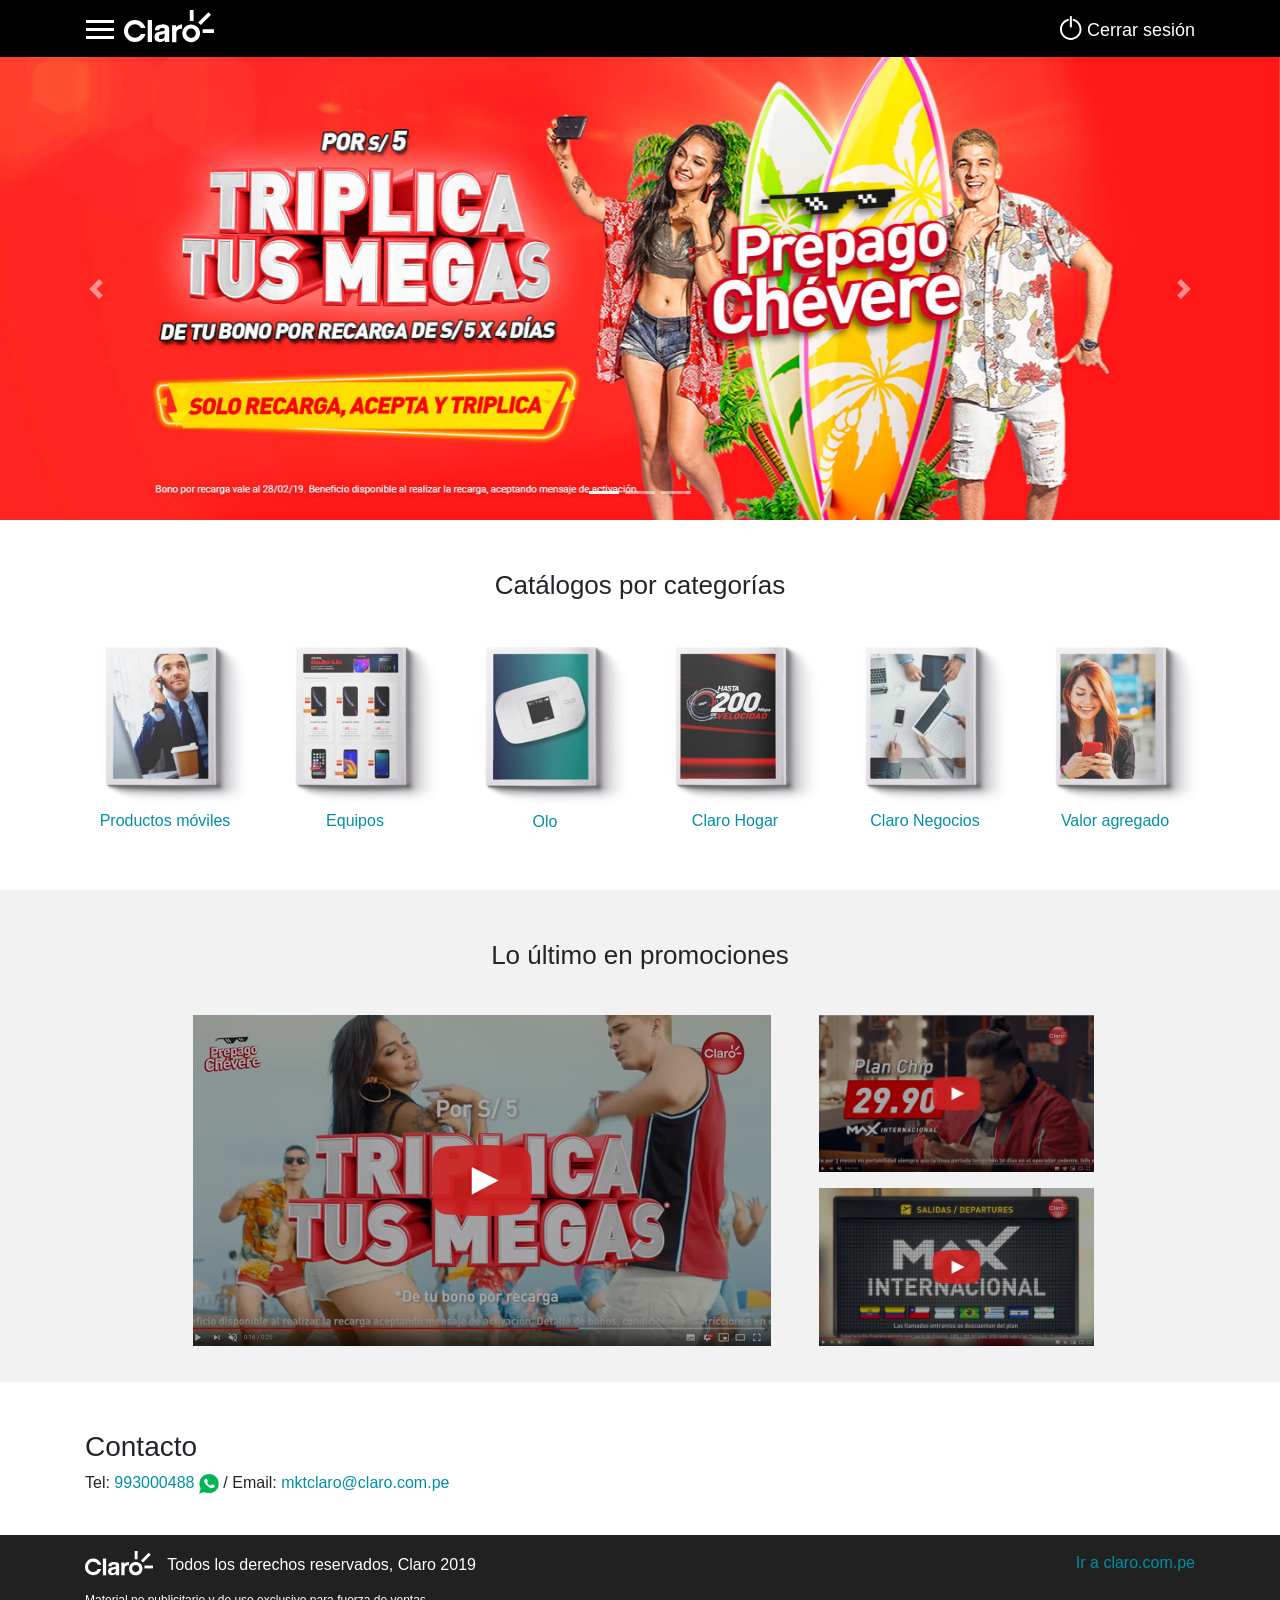
==== commit f88ae09d: "ajuste de tamaño en index minivideos y quitar punto del correo" ====
--- a/index.html
+++ b/index.html
@@ -140,7 +140,7 @@
 							<div class="col-lg-4 col-md-10 mx-auto col-sm-10 col-12">
 								<div class="row">
 									<div class="col-lg-12 col-md-6 col-6 mt-3">
-										<a data-toggle="modal" data-target="#exampleModalCenter2" class="linkmodal"><img src="assets/video2.jpg" class="img-fluid"></a>
+										<a data-toggle="modal" data-target="#exampleModalCenter2" class="linkmodal"><img src="assets/video2.jpg" class="img-fluid mini-wv"></a>
 										<div class="modal fade" id="exampleModalCenter2" tabindex="-1" role="dialog" aria-labelledby="exampleModalCenterTitle" aria-hidden="true">
 											<div class="modal-dialog modal-dialog-centered" role="document">
 												<div class="modal-content">
@@ -159,7 +159,7 @@
 										</div>
 									</div>
 									<div class="col-lg-12 col-md-6 col-6 mt-3">
-										<a data-toggle="modal" data-target="#exampleModalCenter3" class="linkmodal"><img src="assets/video3.jpg" class="img-fluid"></a>
+										<a data-toggle="modal" data-target="#exampleModalCenter3" class="linkmodal"><img src="assets/video3.jpg" class="img-fluid mini-wv"></a>
 										<div class="modal fade" id="exampleModalCenter3" tabindex="-1" role="dialog" aria-labelledby="exampleModalCenterTitle" aria-hidden="true">
 											<div class="modal-dialog modal-dialog-centered" role="document">
 												<div class="modal-content">
@@ -170,7 +170,6 @@
 														</button>
 													</div>
 													<div class="modal-body">
-
 														<iframe width="100%" height="320" src="https://www.youtube.com/embed/uMqZQMyHka0?rel=0" frameborder="0" allow="accelerometer; autoplay; encrypted-media; gyroscope; picture-in-picture" allowfullscreen></iframe>
 													</div>
 												</div>
@@ -201,7 +200,7 @@
 						<div class="row pt-5 pb-4">
 							<div class="col-md-6 col-sm-12">
 									<h3>Contacto</h3>
-									<p>Tel: <a href="tel:993000488" class="enlace_ver">993000488</a> <a href="https://api.whatsapp.com/send?phone=051993000488&text=%20"><img src="assets/icon-whatsapp.png" width="20px" class="img-fluid"></a> <span class="salto">/</span> Email: <a href="mailto:mktclaro@claro.com.pe" class="enlace_ver">mktclaro@claro.com.pe</a>.</p>
+									<p>Tel: <a href="tel:993000488" class="enlace_ver">993000488</a> <a href="https://api.whatsapp.com/send?phone=051993000488&text=%20"><img src="assets/icon-whatsapp.png" width="20px" class="img-fluid"></a> <span class="salto">/</span> Email: <a href="mailto:mktclaro@claro.com.pe" class="enlace_ver">mktclaro@claro.com.pe</a></p>
 							</div>
 							<div class="col-md-6 col-sm-12 text-right">
 								<!--<a href="#"><img src="assets/icon-facebook.svg" width="31px" class="img-fluid"></a>-->
--- a/css/main.css
+++ b/css/main.css
@@ -405,5 +405,14 @@
     height: 0px;
 	}
 }
-
-
+.mini-wv{
+	max-width: 275px !important;
+}
+
+@media screen and (max-width: 1200px) {
+	.mini-wv{
+		max-width: 100% !important;
+	}
+}
+
+
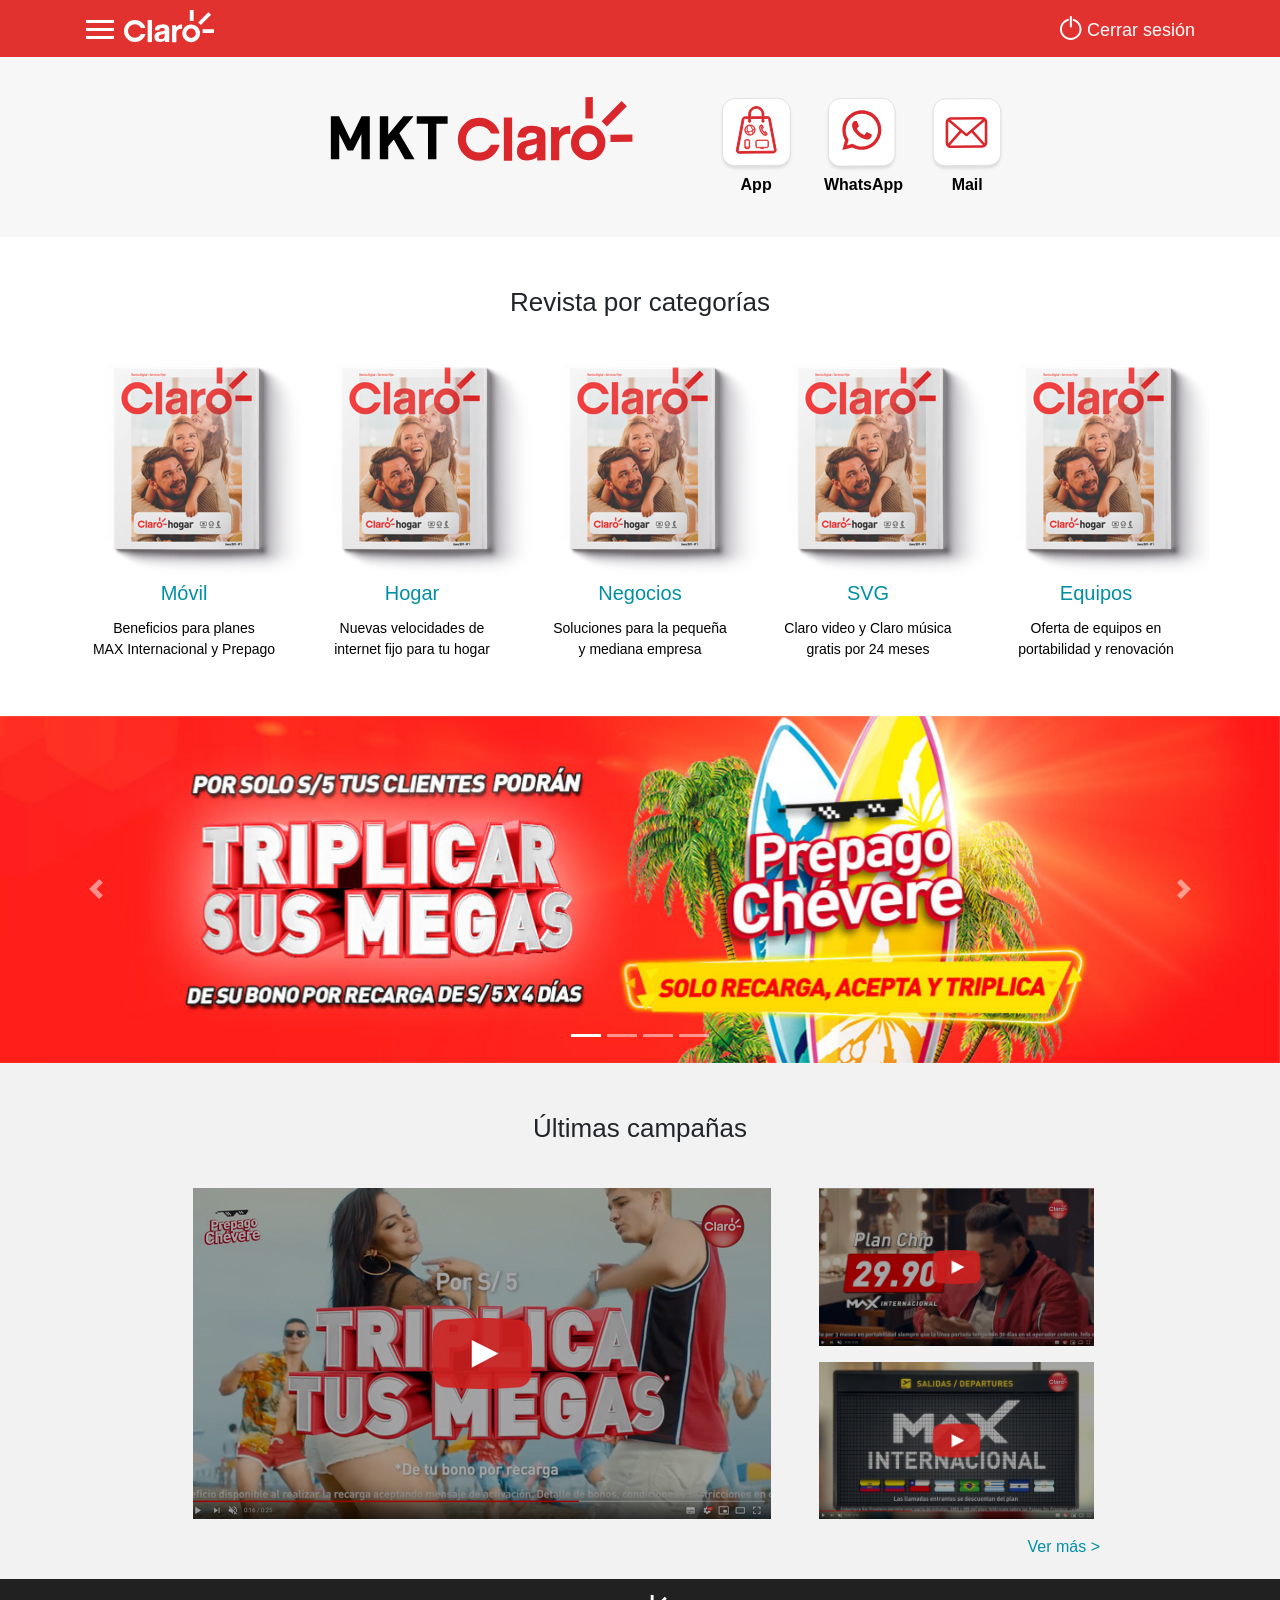
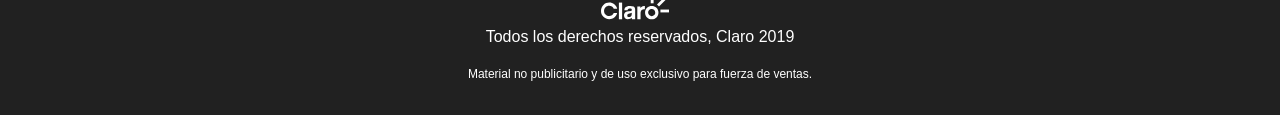
==== commit 02404fe1: "actualizacion de contenido y porlet" ====
--- a/index.html
+++ b/index.html
@@ -7,7 +7,6 @@
 
 	<link rel="stylesheet" type="text/css" href="css/main.css">
 	<link rel="stylesheet" type="text/css" href="css/bootstrap.css">
-
 </head> 
 <body>
 
@@ -45,7 +44,7 @@
 									<li class="item-menu"><a href="#" class="nav-link">Olo</a></li>
 									<li class="item-menu"><a href="#" class="nav-link">Claro Hogar</a></li>
 									<li class="item-menu"><a href="#" class="nav-link">Claro Negocio</a></li>
-									<li class="item-menu"><a href="#" class="nav-link">Valor agregado</a></li>
+									<!--<li class="item-menu"><a href="#" class="nav-link">Valor agregado</a></li>-->
 								</ul>
 							</div>
 							<div class="bg_menu" id="navbarToggleExternalContent"></div>
@@ -61,10 +60,85 @@
 	
 
 
-
-
-
 	<div class="main">
+
+		<section class="mkt">
+			<div class="container">
+				<div class="row">
+					<div class="col-md-8 mx-auto">
+						<div class="row">
+							<div class="col-lg-7 text-center pb-3">
+								<img src="assets/logo_mkt_claro.svg" class="img-fluid">
+							</div>
+							<div class="col-lg-5">
+								<div class="row">
+									<div class="col-lg-4 col-4 text-center">
+										<a href="https://play.google.com/store/apps/details?id=com.claroperu.puntodeventa" class="enlace_ver" target="_blank">
+											<img src="assets/icon_mkt_app.svg" alt="" class="img-fluid">
+											<span class="tit-icon">App</span>
+										</a>
+									</div>
+									<div class="col-lg-4 col-4 text-center">
+										<a href="https://api.whatsapp.com/send?phone=051993000488&text=%20" class="enlace_ver" target="_blank">
+											<img src="assets/icon_mkt_whatsapp.svg" alt="" class="img-fluid">
+											<span class="tit-icon">WhatsApp</span>
+										</a>
+									</div>
+									<div class="col-lg-4 col-4 text-center">
+										<a href="mailto:mktclaro@claro.com.pe" class="enlace_ver">
+											<img src="assets/icon_mkt_mail.svg" alt="" class="img-fluid">
+											<span class="tit-icon">Mail</span>
+										</a>
+									</div>
+								</div>
+							</div>
+						</div>
+					</div>
+				</div>
+			</div>			
+		</section>
+		
+
+		<section class="catalogos">
+			<div class="container">
+				<h2>Revista por categorías</h2>
+				<div class="row">
+					<div class="col-lg-5c">
+						<a href="#" class="enlace_ver">
+							<img src="assets/catalogo.png" class="img-fluid">
+							<h3>Móvil</h3>
+							<p>Beneficios para planes<br> MAX Internacional y Prepago</p>
+						</a></div>
+					<div class="col-lg-5c">
+						<a href="#" class="enlace_ver">
+							<img src="assets/catalogo.png" class="img-fluid">
+							<h3>Hogar</h3>
+							<p>Nuevas velocidades de<br> internet fijo para tu hogar</p>
+						</a></div>
+					<div class="col-lg-5c">
+						<a href="#" class="enlace_ver">
+							<img src="assets/catalogo.png" class="img-fluid">
+							<h3>Negocios</h3>
+							<p>Soluciones para la pequeña<br> y mediana empresa</p>
+						</a></div>
+					<div class="col-lg-5c">
+						<a href="#" class="enlace_ver">
+							<img src="assets/catalogo.png" class="img-fluid">
+							<h3>SVG</h3>
+							<p>Claro video y Claro música<br> gratis por 24 meses</p>
+						</a></div>
+					<div class="col-lg-5c">
+						<a href="#" class="enlace_ver">
+							<img src="assets/catalogo.png" class="img-fluid">
+							<h3>Equipos</h3>
+							<p>Oferta de equipos en<br> portabilidad y renovación</p>
+						</a></div>
+					<!--<div class="col-lg-2 col-md-4 col-sm-6 col-6"><a href="#" class="enlace_ver"><img src="assets/catalogo6.png" class="img-fluid"><p>Valor agregado</p></a></div>-->
+				</div>
+			</div>
+		</section>
+
+
 		<section class="banner">
 
 			<div id="carouselExampleIndicators" class="carousel slide" data-ride="carousel">
@@ -73,11 +147,12 @@
 					<li data-target="#carouselExampleIndicators" data-slide-to="0" class="active"></li>
 					<li data-target="#carouselExampleIndicators" data-slide-to="1"></li>
 					<li data-target="#carouselExampleIndicators" data-slide-to="2"></li>
+					<li data-target="#carouselExampleIndicators" data-slide-to="3"></li>
 				</ol>
 
-				<div class="carousel-inner">
+				<div class="carousel-inner banner-w">
 					<div class="carousel-item active">
-						<img src="assets/banner_1.jpg" class="d-block w-100" alt="...">
+						<img src="assets/banner_1.jpg" class="d-block w-100 " alt="...">
 					</div>
 					<div class="carousel-item">
 						<img src="assets/banner_2.jpg" class="d-block w-100" alt="...">
@@ -85,7 +160,23 @@
 					<div class="carousel-item">
 						<img src="assets/banner_3.jpg" class="d-block w-100" alt="...">
 					</div>
-				</div>
+					<div class="carousel-item">
+						<img src="assets/banner_4.jpg" class="d-block w-100" alt="...">
+					</div>
+				</div>
+
+				<div class="carousel-inner banner-m">
+					<div class="carousel-item active">
+						<img src="assets/banner_1-m.jpg" class="d-block w-100" alt="...">
+					</div>
+					<div class="carousel-item">
+						<img src="assets/banner_2-m.jpg" class="d-block w-100" alt="...">
+					</div>
+					<div class="carousel-item">
+						<img src="assets/banner_3-m.jpg" class="d-block w-100" alt="...">
+					</div>
+				</div>
+
 				<a class="carousel-control-prev" href="#carouselExampleIndicators" role="button" data-slide="prev">
 					<span class="carousel-control-prev-icon" aria-hidden="true"></span>
 					<span class="sr-only">Previous</span>
@@ -94,26 +185,14 @@
 					<span class="carousel-control-next-icon" aria-hidden="true"></span>
 					<span class="sr-only">Next</span>
 				</a>
-			</div>
-		</section>
-
-		<section class="catalogos">
-			<div class="container">
-				<h2>Catálogos por categorías</h2>
-				<div class="row">
-					<div class="col-lg-2 col-md-4 col-sm-6 col-6"><a href="#" class="enlace_ver"><img src="assets/catalogo1.png" class="img-fluid"><p>Productos móviles</p></a></div>
-					<div class="col-lg-2 col-md-4 col-sm-6 col-6"><a href="#" class="enlace_ver"><img src="assets/catalogo2.png" class="img-fluid"><p>Equipos</p></a></div>
-					<div class="col-lg-2 col-md-4 col-sm-6 col-6"><a href="#" class="enlace_ver"><img src="assets/catalogo3.png" class="img-fluid"><p>Olo</p></a></div>
-					<div class="col-lg-2 col-md-4 col-sm-6 col-6"><a href="#" class="enlace_ver"><img src="assets/catalogo4.png" class="img-fluid"><p>Claro Hogar</p></a></div>
-					<div class="col-lg-2 col-md-4 col-sm-6 col-6"><a href="#" class="enlace_ver"><img src="assets/catalogo5.png" class="img-fluid"><p>Claro Negocios</p></a></div>
-					<div class="col-lg-2 col-md-4 col-sm-6 col-6"><a href="#" class="enlace_ver"><img src="assets/catalogo6.png" class="img-fluid"><p>Valor agregado</p></a></div>
-				</div>
-			</div>
-		</section>
+				
+			</div>
+		</section>
+
 
 		<section class="campanias">
 			<div class="container">
-				<h2>Lo último en promociones</h2>
+				<h2>Últimas campañas</h2>
 				<div class="row">
 					<div class="col-lg-10 mx-auto">
 						<div class="row">
@@ -185,12 +264,14 @@
 					
 					
 					<div class="col-lg-10 mx-auto text-right pt-3">
-						<!--<a href="#" class="enlace_ver">Ver todos &#62;</a>-->
-					</div>
-
-				</div>
-			</div>
-		</section>
+						<a href="https://www.youtube.com/user/canalclaro" target="_blank" class="enlace_ver">Ver más &#62;</a><!---->
+					</div>
+
+				</div>
+			</div>
+		</section>
+
+
 		
 
 		<section class="contacto">
@@ -199,8 +280,12 @@
 					<div class="col-lg-12 mx-auto">
 						<div class="row pt-5 pb-4">
 							<div class="col-md-6 col-sm-12">
-									<h3>Contacto</h3>
-									<p>Tel: <a href="tel:993000488" class="enlace_ver">993000488</a> <a href="https://api.whatsapp.com/send?phone=051993000488&text=%20"><img src="assets/icon-whatsapp.png" width="20px" class="img-fluid"></a> <span class="salto">/</span> Email: <a href="mailto:mktclaro@claro.com.pe" class="enlace_ver">mktclaro@claro.com.pe</a></p>
+								<h3>Contáctanos</h3> 
+								<p>Whatsapp: 
+									<a href="https://api.whatsapp.com/send?phone=051993000488&text=%20" class="enlace_ver">
+										<img src="assets/icon-whatsapp.png" width="20px" class="img-fluid"> 993000488
+									</a> <!--<a href="tel:993000488" class="enlace_ver">993000488</a>-->  <span class="salto">/</span> Email: <a href="mailto:mktclaro@claro.com.pe" class="enlace_ver">mktclaro@claro.com.pe</a>
+								</p>
 							</div>
 							<div class="col-md-6 col-sm-12 text-right">
 								<!--<a href="#"><img src="assets/icon-facebook.svg" width="31px" class="img-fluid"></a>-->
@@ -220,19 +305,10 @@
 	<footer>
 		<div class="container">
 			<div class="row pt-3">
-				<div class="col-lg-8 col-md-8">
-					<span><img src="assets/logo-claro.svg" class="lg_claro-f"></span> <span class="derechos-reservados">Todos los derechos reservados, Claro 2019</span>
-				</div>
-				<div class="col-lg-4 col-md-4 text-right">
-					<p>
-						<a href="http://www.claro.com.pe/" target="_blank" class="enlace_ver">Ir a claro.com.pe </a>
-						<!--<a href="http://www.claro.com.pe/institucional/" target="_blank" class="enlace_ver">Sitio Institucional</a> /
-						<a href="http://www.claro.com.pe/legal-y-regulatorio/" target="_blank" class="enlace_ver">Legal y regulatorio</a> /
-						<a href="http://www2.osiptel.gob.pe/Devoluciones/Principal.aspx" target="_blank" class="enlace_ver">Sistema SIRD</a>-->
-					</p>
-				</div>
-				<div class="col-md-12">
-					<p style="font-size:12px;">Material no publicitario y de uso exclusivo para fuerza de ventas.</p>					
+				<div class="col-md-12 text-center">
+					<img src="assets/logo-claro.svg" class="lg_claro-f"><br>
+					<p class="derechos-reservados">Todos los derechos reservados, Claro 2019</p>
+					<p class="pb-3" style="font-size:12px;">Material no publicitario y de uso exclusivo para fuerza de ventas.</p>					
 				</div>
 			</div>
 		</div>
--- a/css/main.css
+++ b/css/main.css
@@ -3,7 +3,7 @@
 	padding: 0;
 }
 header{
-	background: #000000;
+	background: #e23230;
 	height: 57px;
 }
 header .navbar{
@@ -98,13 +98,33 @@
 	bottom: 0;
 }
 
+
+.mkt{
+	background: #f7f7f7;
+	padding: 40px 20px;
+}
+
+.mkt .tit-icon{
+	display: block;
+	padding: 0px 0;
+	font-size: 16px;
+	font-weight: 700;
+	color: #000;
+}
+
+
+
 .catalogos{
 	padding: 20px 0 40px;
 }
+.catalogos .row{
+	overflow: hidden;
+	text-align: center;
+}
 .catalogos img{
 	margin: 0 auto;
 	display: block;
-	margin-left: 5%; 
+	margin-left: 10%; 
 }
 
 .catalogos h2{
@@ -115,9 +135,41 @@
 	padding-bottom: 30px;
 }
 
-.catalogos p{
-	text-align: center;
+.col-lg-5c {
+  width: 20%;
+  float: left;
+  padding: 0 5px;
+  box-sizing: border-box;
+}
+@media screen and (max-width: 768px) {
+	.col-lg-5c {
+	  width: 33%;
+	  float: none;
+	  display: inline-block;
+	  vertical-align: top;
+	}
+}
+@media screen and (max-width: 450px) {
+	.col-lg-5c {
+	  width: 50%;
+	}
+}
+
+.catalogos .container .row .col-lg-5c  h3{
+	text-align: center;
+	font-size: 20px;
 	font-weight: 500;
+	padding-top: 0px;
+	padding-bottom: 5px;
+}
+.catalogos .container .row .col-lg-5c .enlace_ver:hover{
+	text-decoration: none;
+}
+
+.catalogos .container .row .col-lg-5c  p{
+	text-align: center;
+	font-size: 14px;
+	color: #000;
 }
 
 .catalogos-m{
@@ -150,6 +202,7 @@
 
 .contacto{
 	width: 100%;
+	display: none;
 }
 
 @media screen and (max-width: 540px) {
@@ -405,6 +458,7 @@
     height: 0px;
 	}
 }
+
 .mini-wv{
 	max-width: 275px !important;
 }
@@ -415,4 +469,23 @@
 	}
 }
 
-
+.banner-w{
+	display: block;
+}
+@media screen and (max-width: 550px){
+	.banner-w{
+		display: none !important;
+	}
+}
+.banner-m{
+	display: none;
+}
+@media screen and (max-width: 550px){
+	.banner-m{
+		display: block !important;
+	}
+}
+
+
+
+
